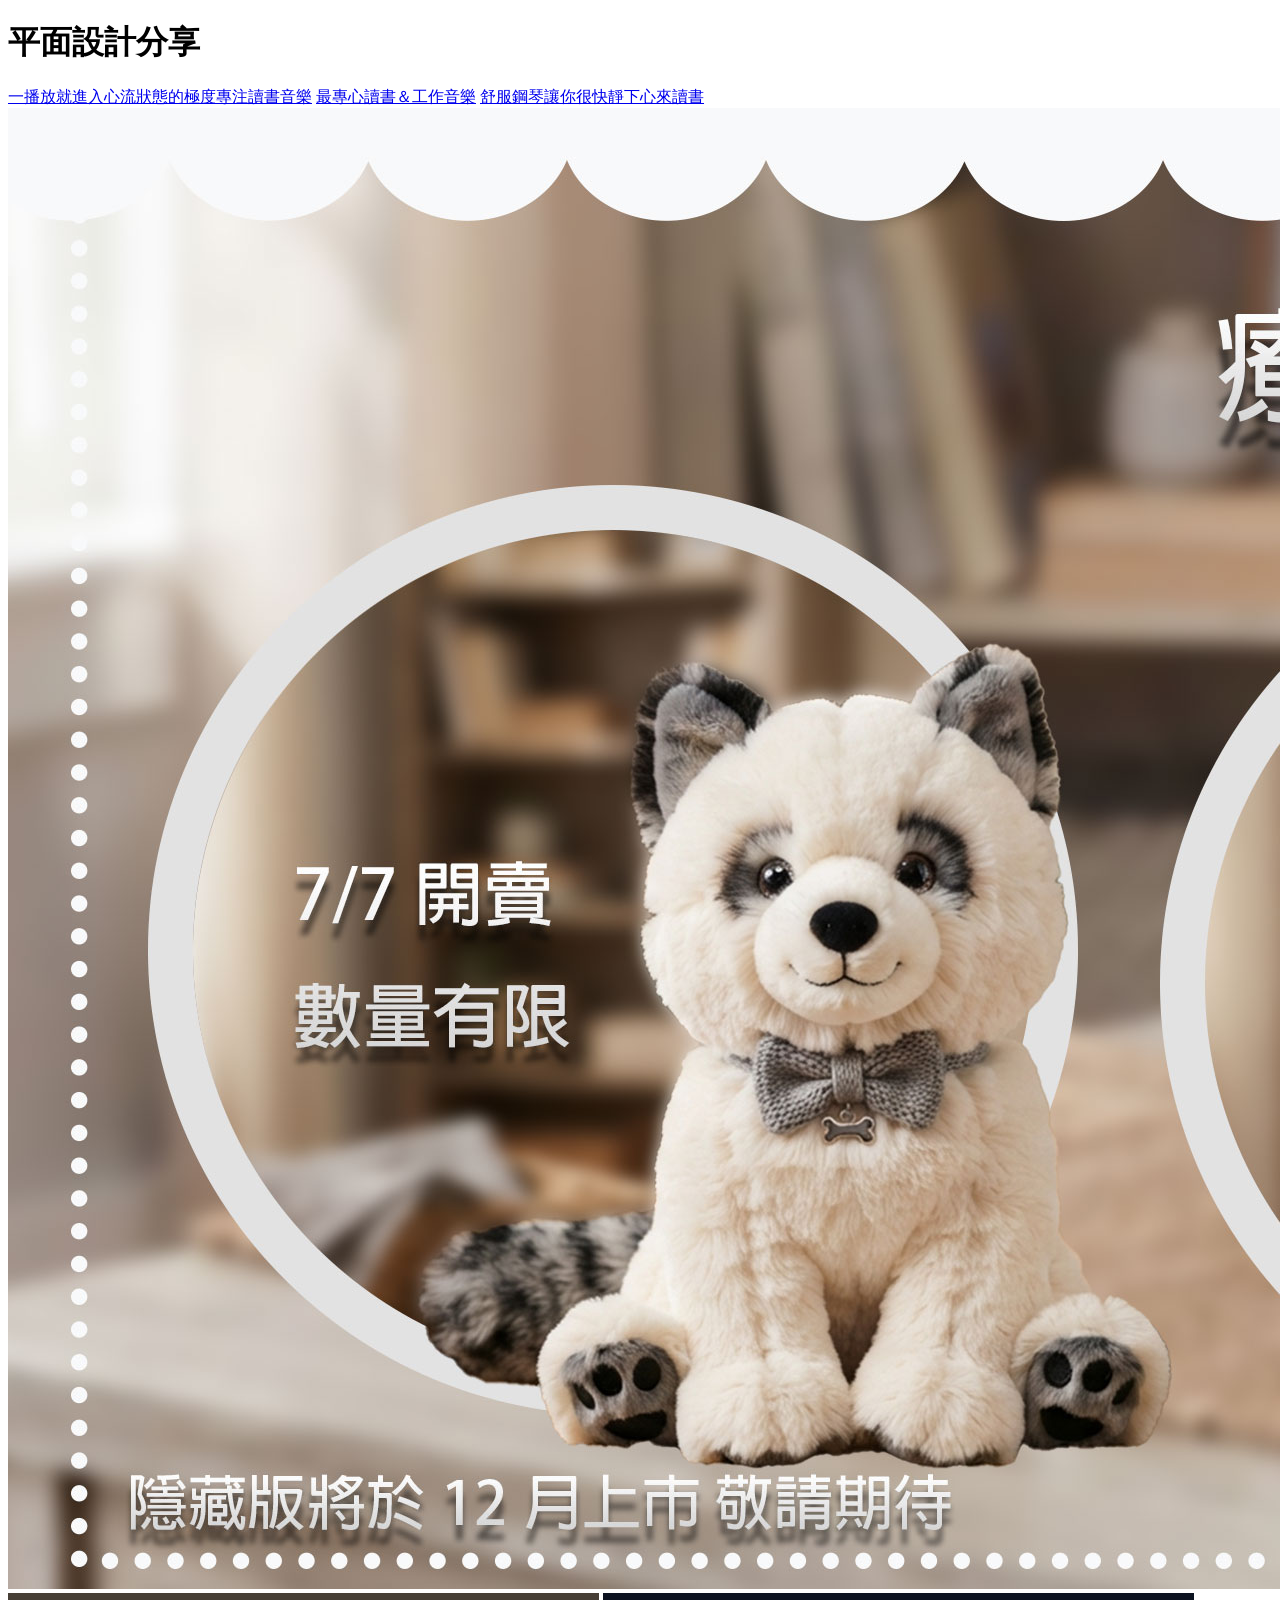
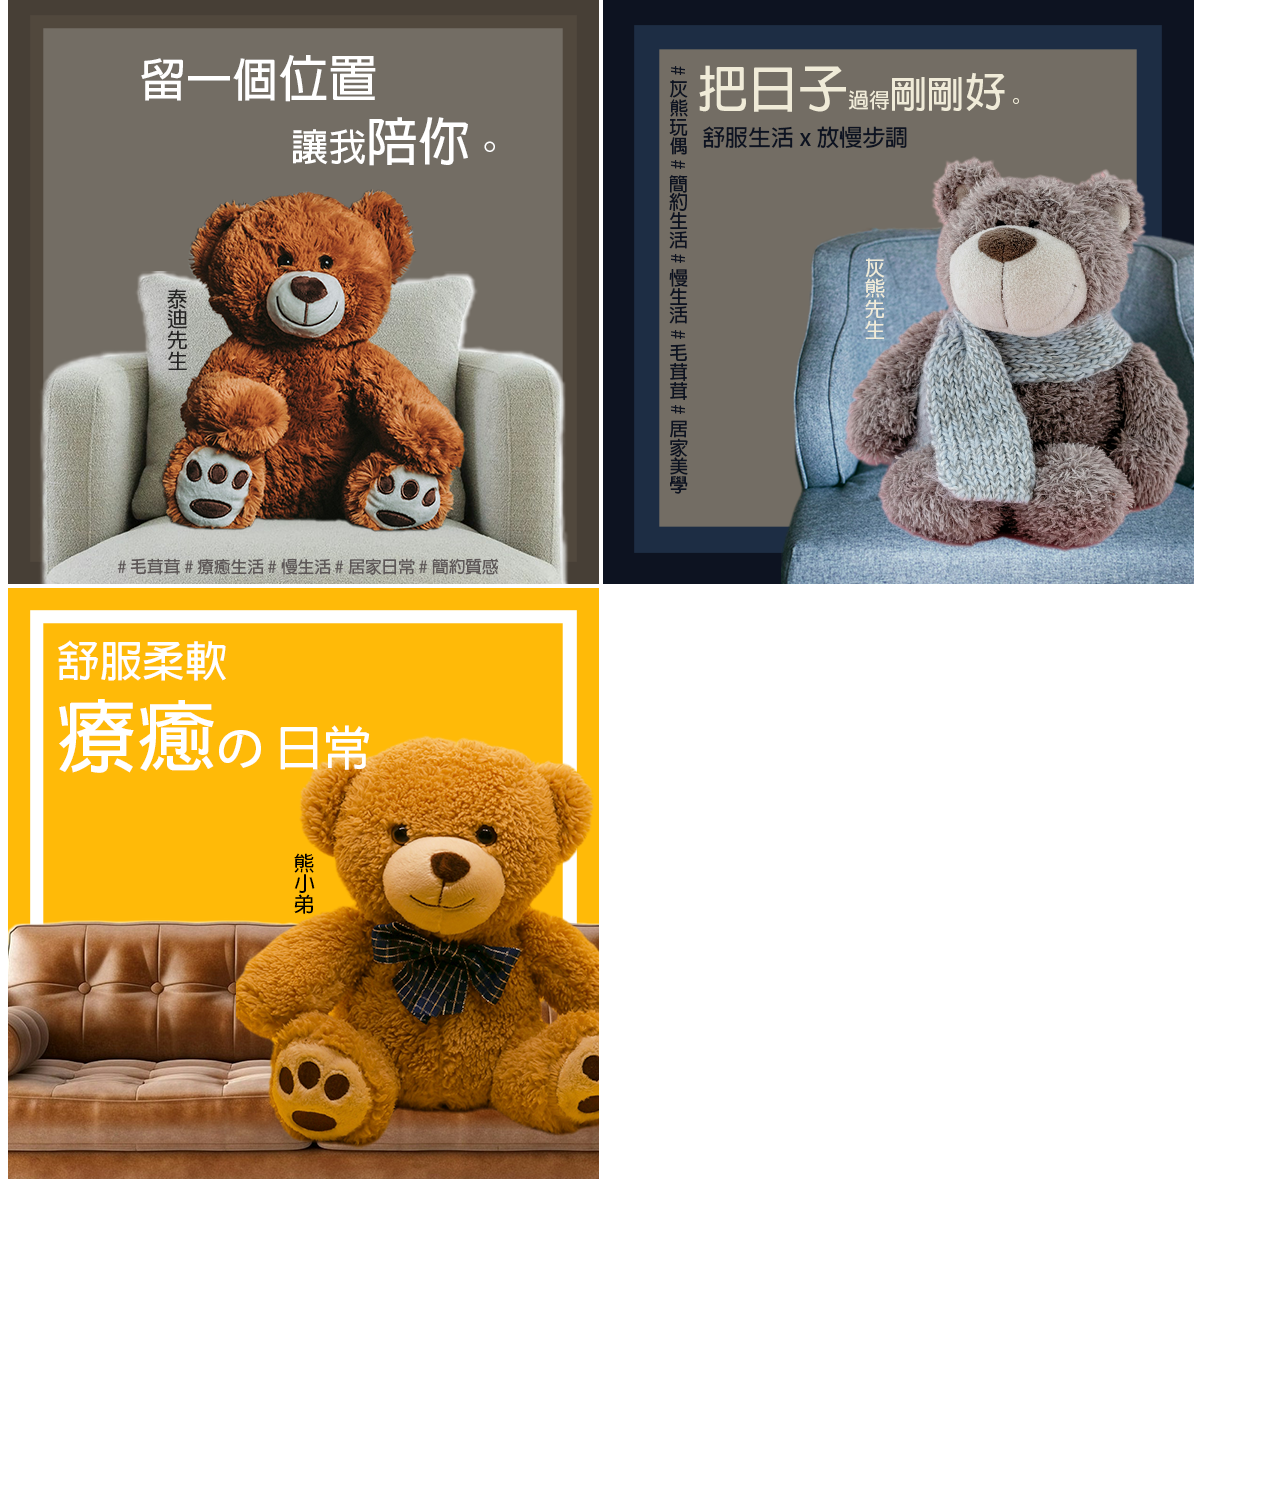
==== 平面設計.html @ f73f7545 "1001-1" ====
<!DOCTYPE html>
<html lang="en">

<head>
    <meta charset="UTF-8">
    <meta name="viewport" content="width=device-width, initial-scale=1.0">
    <title>Document</title>
    <link rel="stylesheet" href="./style.css">
</head>

<body>
    <div class="wrapper">
        <div class="header">
            <h1>平面設計分享</h1>
        </div>
        <div class="nav">
            <a href="./m1.html">一播放就進入心流狀態的極度專注讀書音樂</a>
            <a href="./m2.html">最專心讀書＆工作音樂</a>
            <a href="./m3.html">舒服鋼琴讓你很快靜下心來讀書</a>
            <img src="./images/0807犬玩偶橫幅.jpg" alt="">
            <img src="./images/0804棕熊商品.png" alt="">
             <img src="./images/0804灰熊商品.png" alt="">
              <img src="./images/0804黃熊商品.png" alt="">

        </div>
        <div class="content">
            <iframe width="560" height="315" src="https://www.youtube.com/embed/bVLRxsjM-jQ?si=TyNIg3fJwZSGyIzQ" title="YouTube video player" frameborder="0" allow="accelerometer; autoplay; clipboard-write; encrypted-media; gyroscope; picture-in-picture; web-share" referrerpolicy="strict-origin-when-cross-origin" allowfullscreen></iframe>
        </div>
    </div>

</body>

</html>
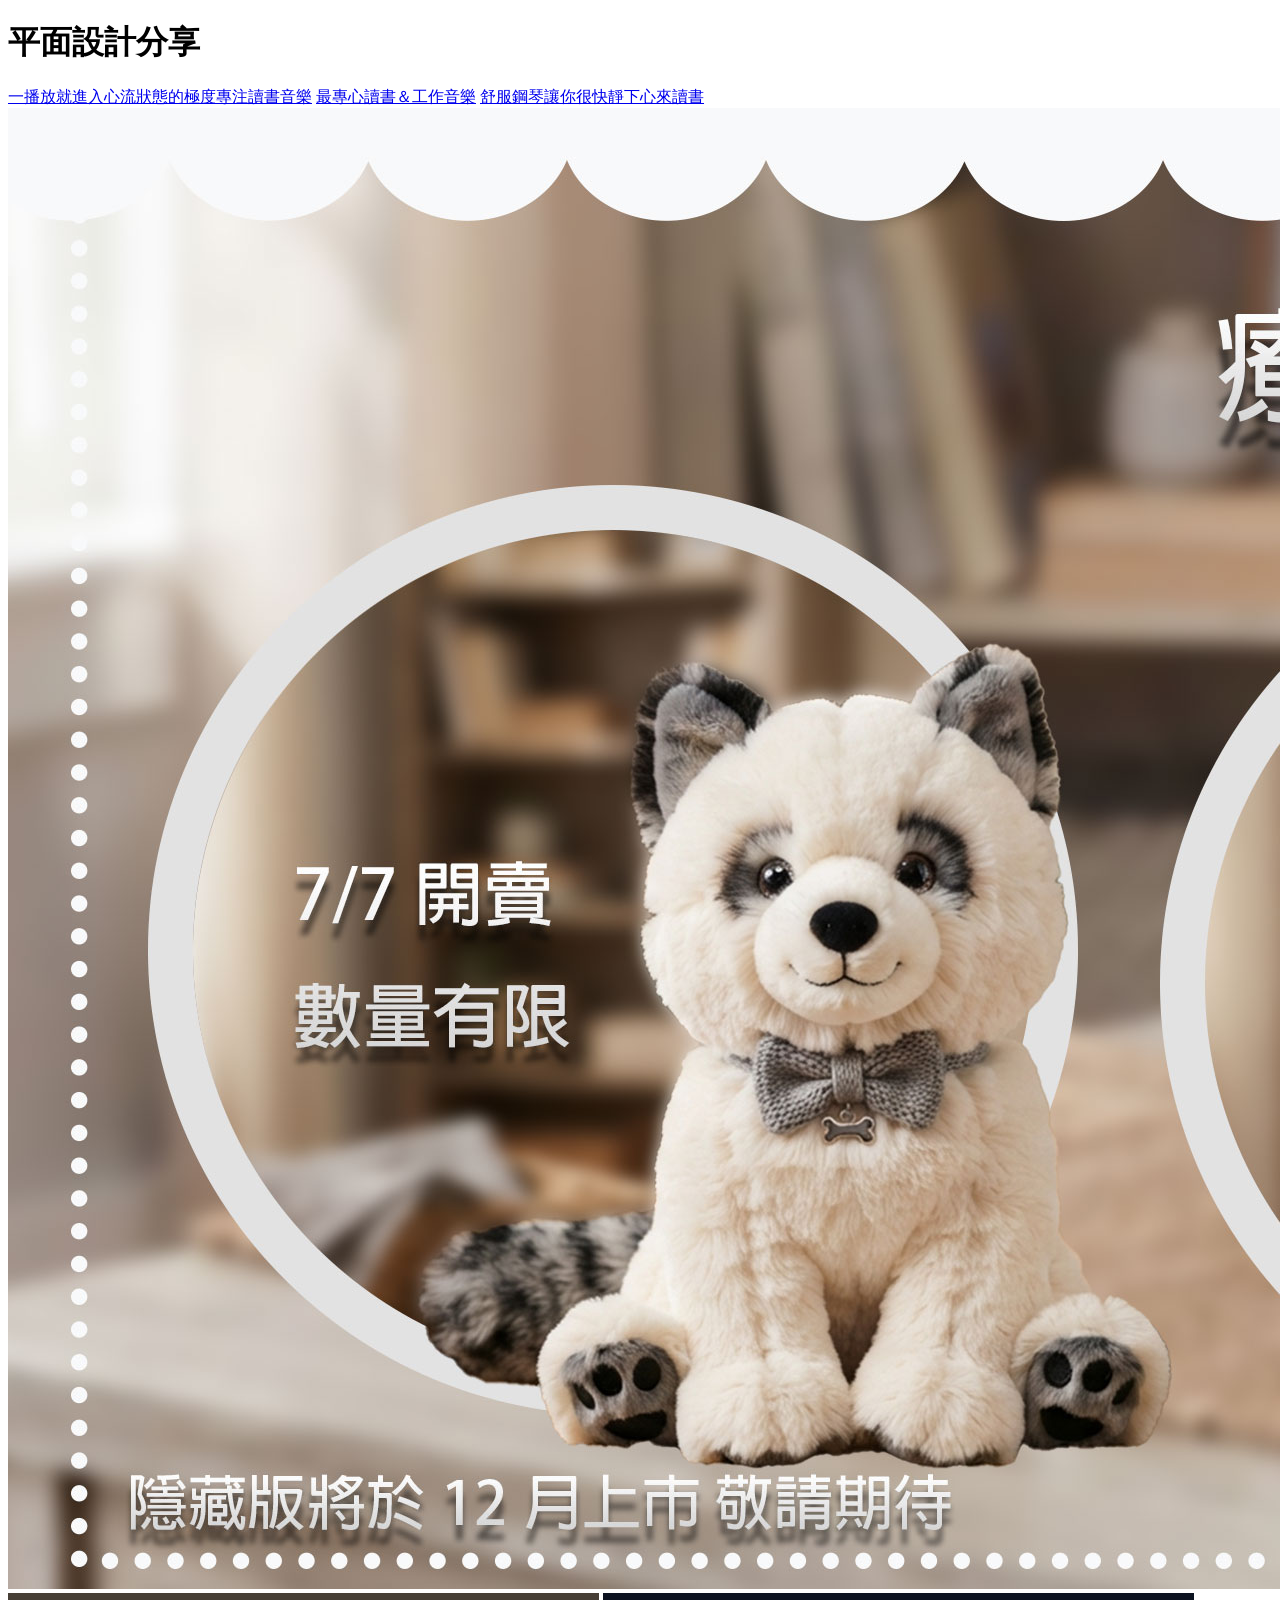
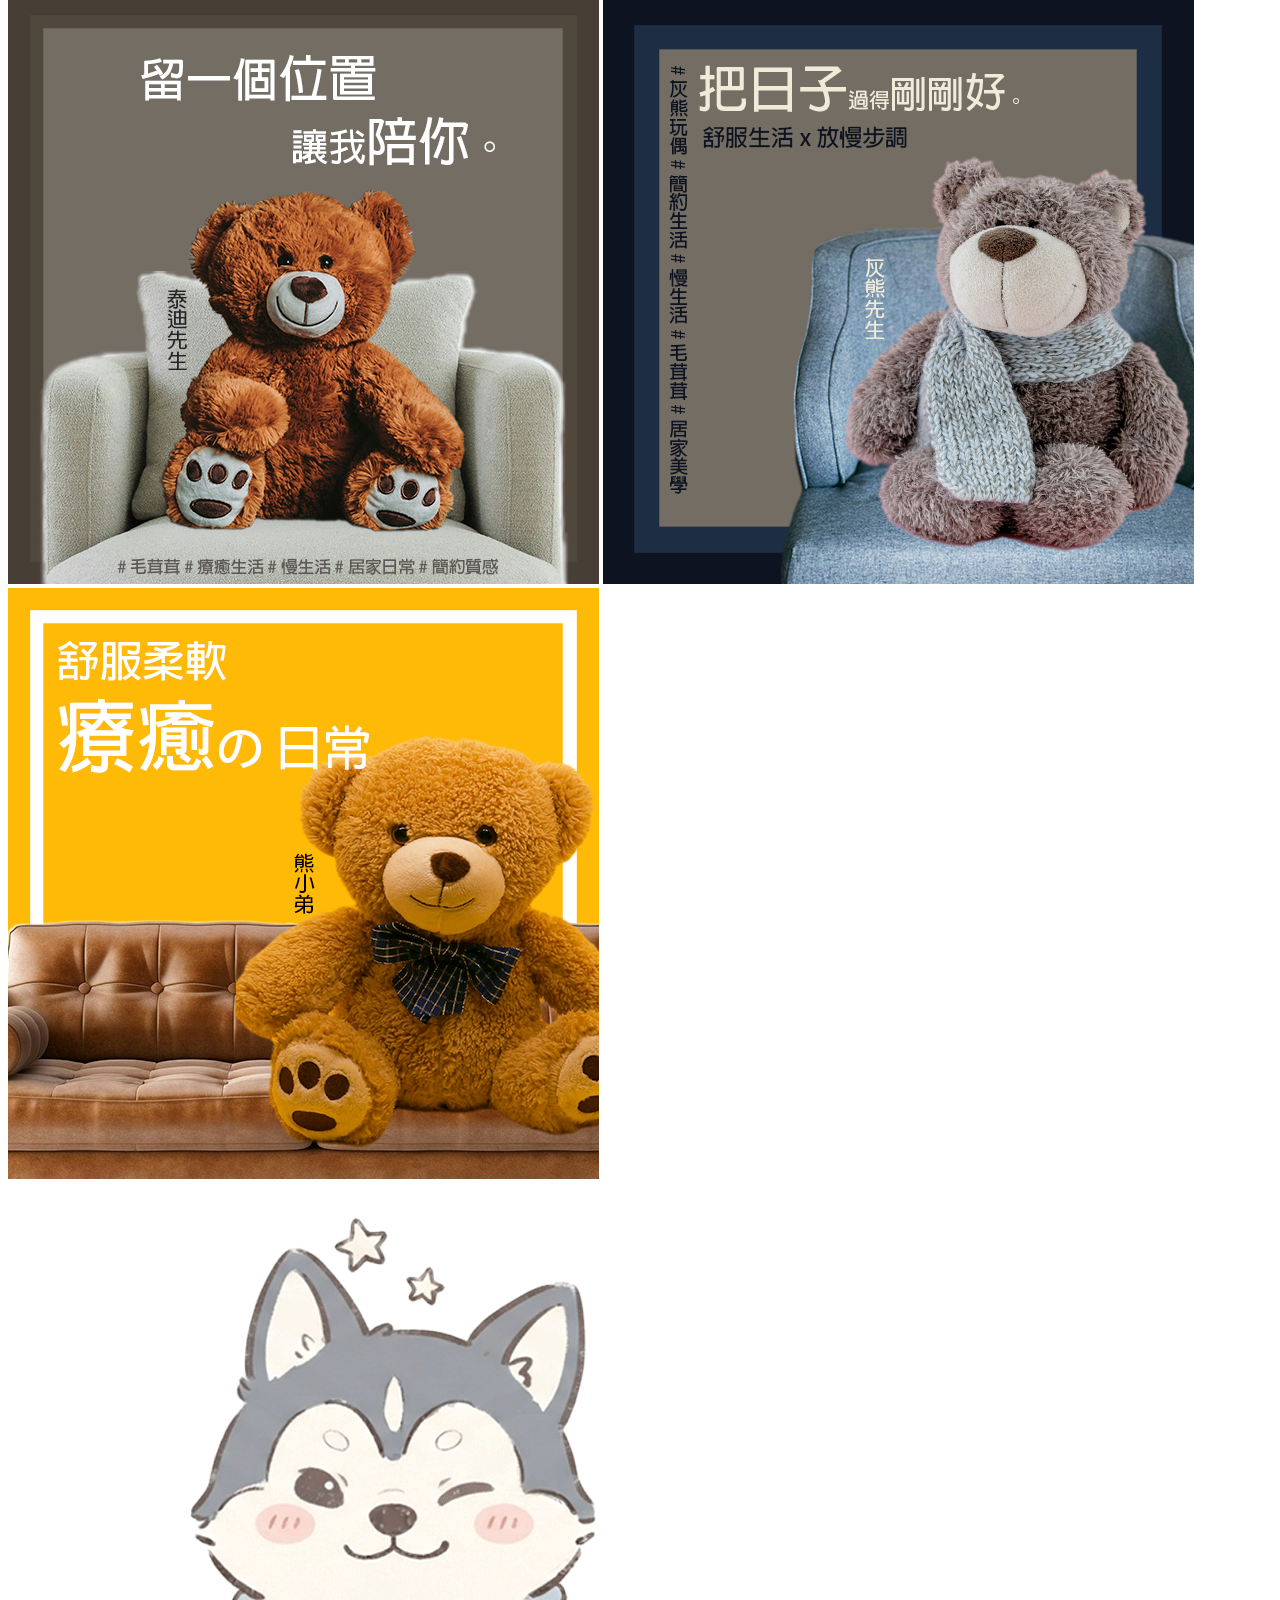
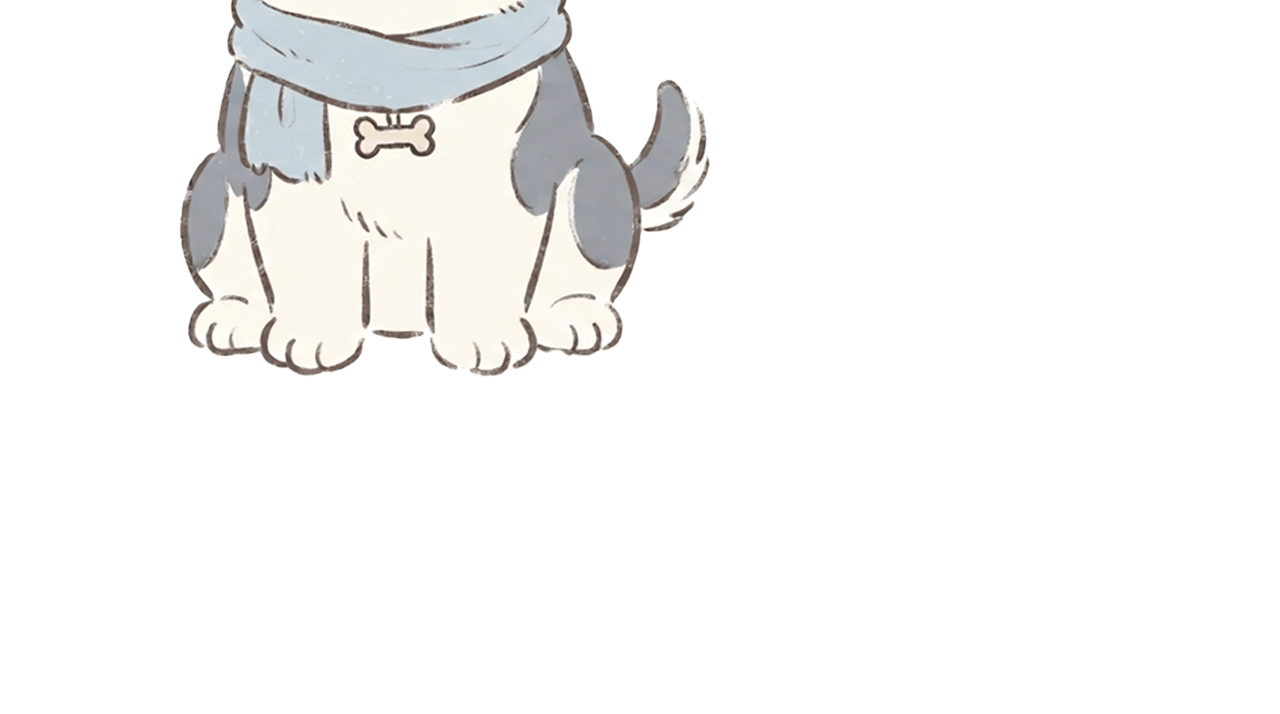
==== commit c399448e: "1001-2" ====
--- a/平面設計.html
+++ b/平面設計.html
@@ -19,12 +19,15 @@
             <a href="./m3.html">舒服鋼琴讓你很快靜下心來讀書</a>
             <img src="./images/0807犬玩偶橫幅.jpg" alt="">
             <img src="./images/0804棕熊商品.png" alt="">
-             <img src="./images/0804灰熊商品.png" alt="">
-              <img src="./images/0804黃熊商品.png" alt="">
-
+            <img src="./images/0804灰熊商品.png" alt="">
+            <img src="./images/0804黃熊商品.png" alt="">
+            <img src="./images org/哈士奇動圖(去背).gif" alt="">
         </div>
         <div class="content">
-            <iframe width="560" height="315" src="https://www.youtube.com/embed/bVLRxsjM-jQ?si=TyNIg3fJwZSGyIzQ" title="YouTube video player" frameborder="0" allow="accelerometer; autoplay; clipboard-write; encrypted-media; gyroscope; picture-in-picture; web-share" referrerpolicy="strict-origin-when-cross-origin" allowfullscreen></iframe>
+            <iframe width="560" height="315" src="https://www.youtube.com/embed/bVLRxsjM-jQ?si=TyNIg3fJwZSGyIzQ"
+                title="YouTube video player" frameborder="0"
+                allow="accelerometer; autoplay; clipboard-write; encrypted-media; gyroscope; picture-in-picture; web-share"
+                referrerpolicy="strict-origin-when-cross-origin" allowfullscreen></iframe>
         </div>
     </div>
 
